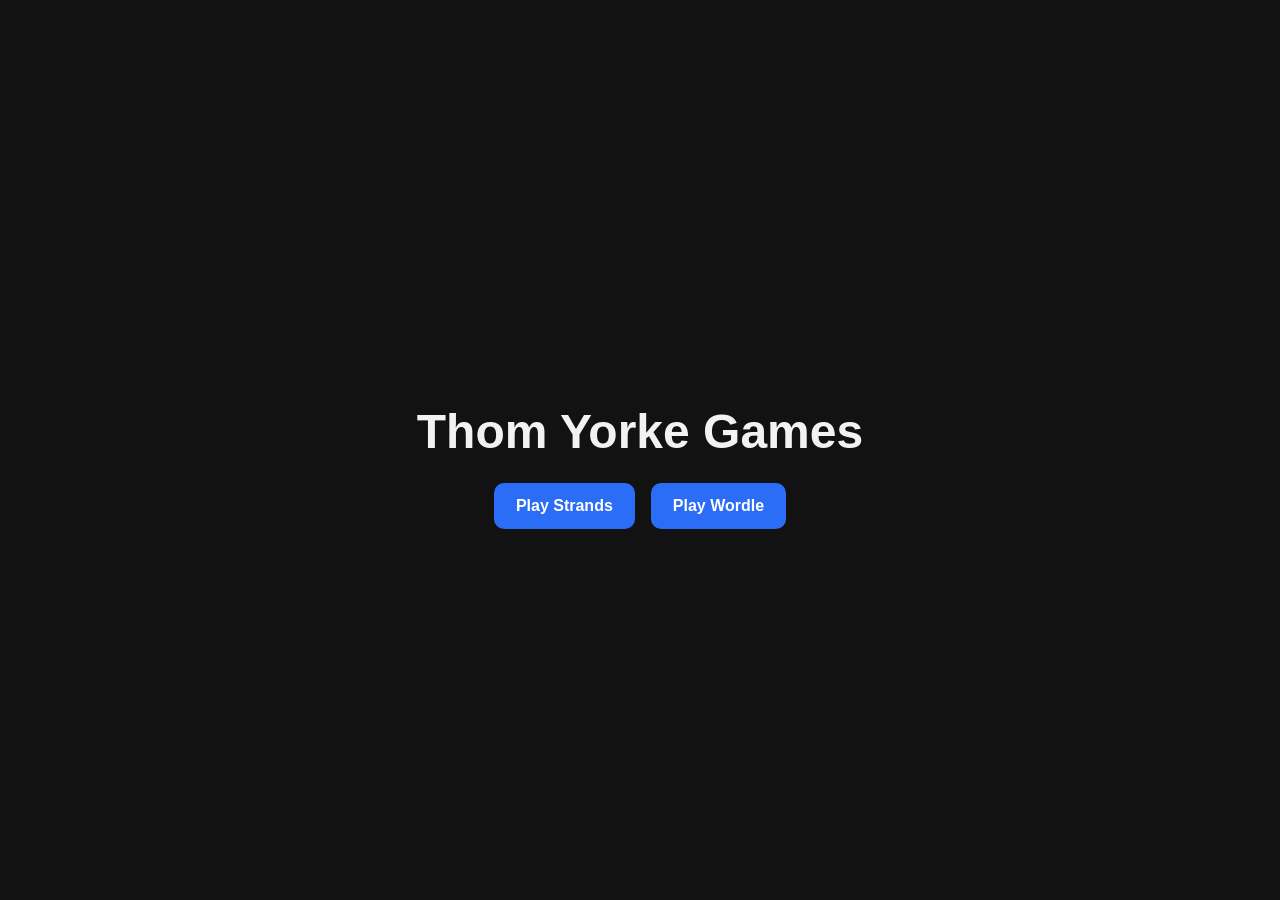
==== index.html @ ac0dcee9 "added an index as main menu" ====
<!DOCTYPE html>
<html lang="en">
  <head>
    <meta charset="UTF-8" />
    <meta name="viewport" content="width=device-width, initial-scale=1.0" />
    <title>Thom Yorke Games</title>
    <style>
      body {
        margin: 0;
        min-height: 100vh;
        display: flex;
        align-items: center;
        justify-content: center;
        background: #121212;
        color: #f2f2f2;
        font-family: Arial, sans-serif;
      }

      .container {
        text-align: center;
        width: min(90vw, 600px);
      }

      h1 {
        margin-bottom: 20px;
        font-size: clamp(2rem, 5vw, 3rem);
      }

      .buttons {
        display: flex;
        flex-wrap: wrap;
        gap: 16px;
        justify-content: center;
        margin-top: 24px;
      }

      a {
        display: inline-block;
        text-decoration: none;
        background: #2b6df6;
        color: white;
        padding: 14px 22px;
        border-radius: 10px;
        font-weight: bold;
        transition: transform 0.15s ease, opacity 0.15s ease;
      }

      a:hover {
        transform: translateY(-1px);
        opacity: 0.95;
      }
    </style>
  </head>
  <body>
    <div class="container">
      <h1>Thom Yorke Games</h1>
      <div class="buttons">
        <a href="strands/strands.html">Play Strands</a>
        <a href="wordle/wordle.html">Play Wordle</a>
      </div>
    </div>
  </body>
</html>
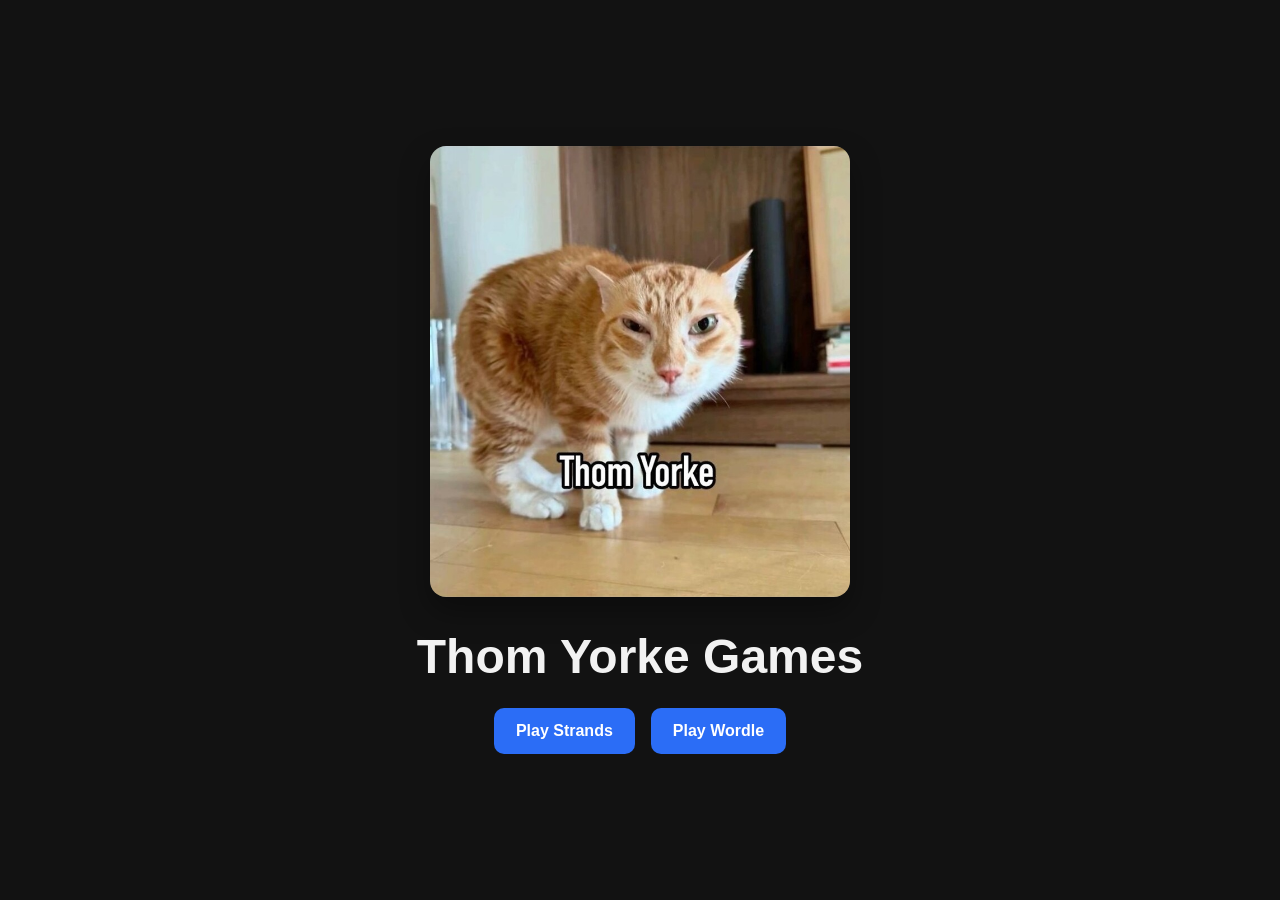
==== commit b7f60dbe: "added the star of the show" ====
--- a/index.html
+++ b/index.html
@@ -18,7 +18,15 @@
 
       .container {
         text-align: center;
-        width: min(90vw, 600px);
+        width: min(90vw, 700px);
+      }
+
+      .cover {
+        width: min(100%, 420px);
+        border-radius: 16px;
+        display: block;
+        margin: 0 auto 20px;
+        box-shadow: 0 14px 30px rgba(0, 0, 0, 0.35);
       }
 
       h1 {
@@ -53,6 +61,7 @@
   </head>
   <body>
     <div class="container">
+      <img class="cover" src="material/thom_yorke.jpg" alt="Thom Yorke Games cover" />
       <h1>Thom Yorke Games</h1>
       <div class="buttons">
         <a href="strands/strands.html">Play Strands</a>
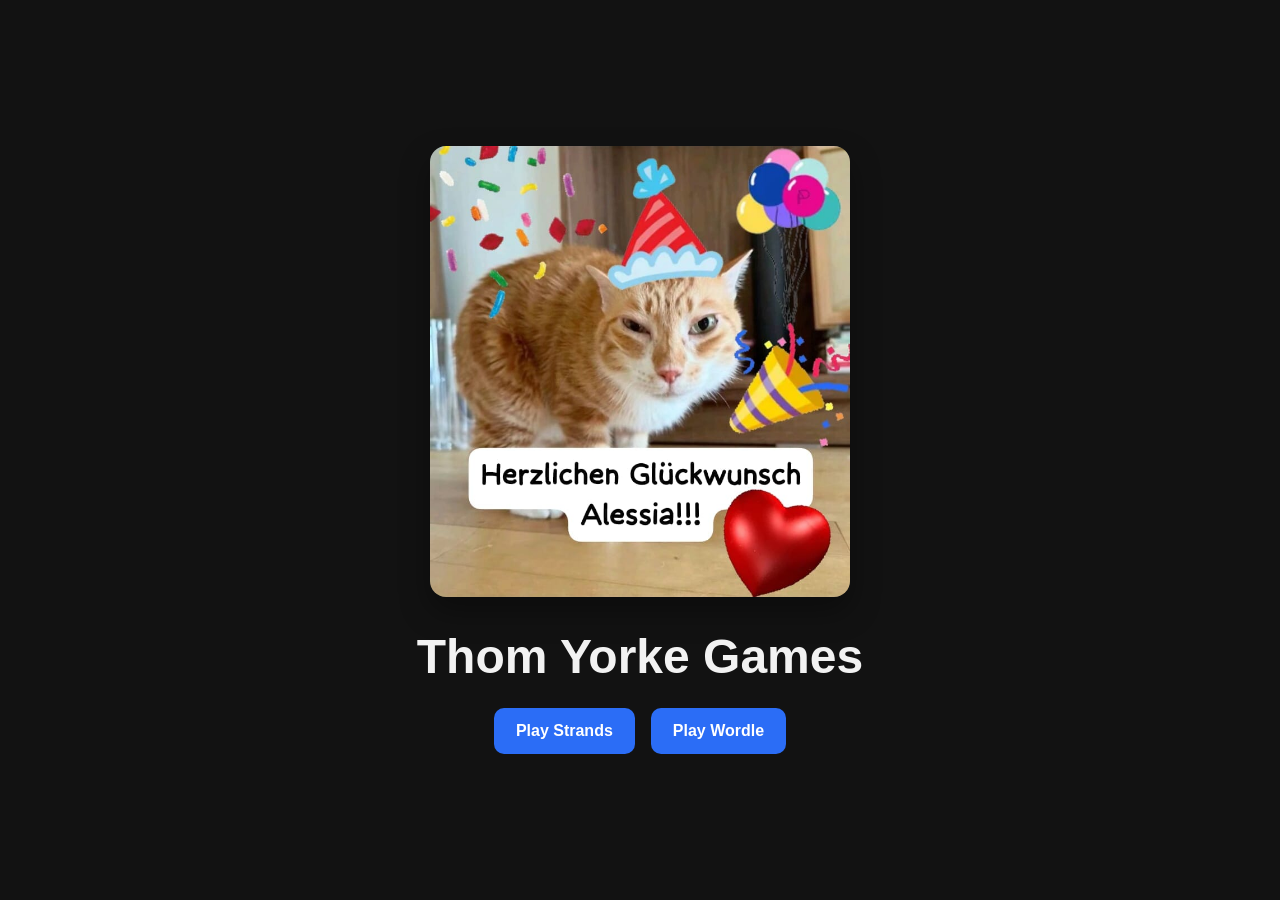
==== commit 14be22bd: "thom yorke feiert alessias geburtstag" ====
--- a/index.html
+++ b/index.html
@@ -61,7 +61,7 @@
   </head>
   <body>
     <div class="container">
-      <img class="cover" src="material/thom_yorke.jpg" alt="Thom Yorke Games cover" />
+      <img class="cover" src="material/thom_yorke_geburtstagsedition.jpeg" alt="Thom Yorke Games cover" />
       <h1>Thom Yorke Games</h1>
       <div class="buttons">
         <a href="strands/strands.html">Play Strands</a>
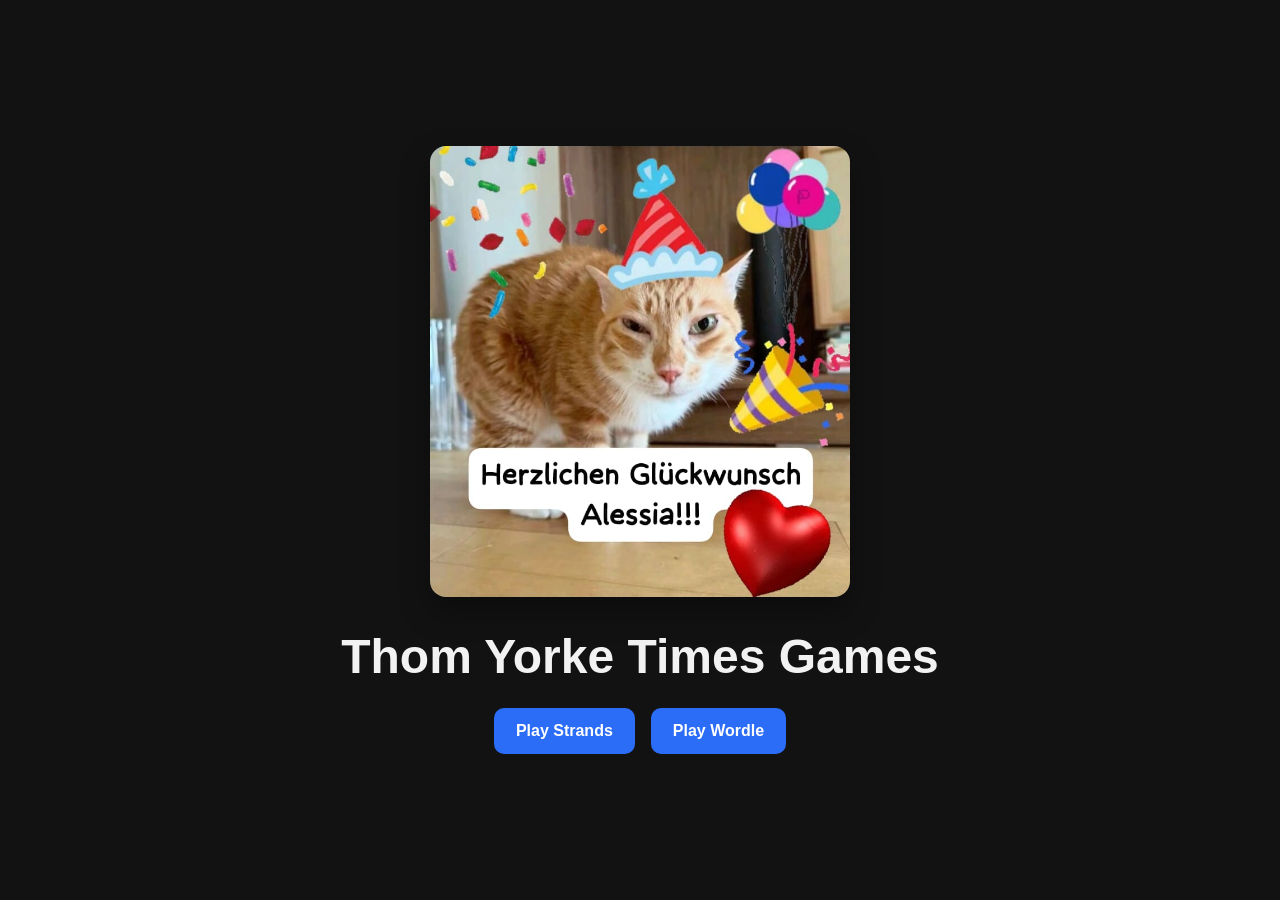
==== commit 90cf04d9: "added times" ====
--- a/index.html
+++ b/index.html
@@ -62,7 +62,7 @@
   <body>
     <div class="container">
       <img class="cover" src="material/thom_yorke_geburtstagsedition.jpeg" alt="Thom Yorke Games cover" />
-      <h1>Thom Yorke Games</h1>
+      <h1>Thom Yorke Times Games</h1>
       <div class="buttons">
         <a href="strands/strands.html">Play Strands</a>
         <a href="wordle/wordle.html">Play Wordle</a>
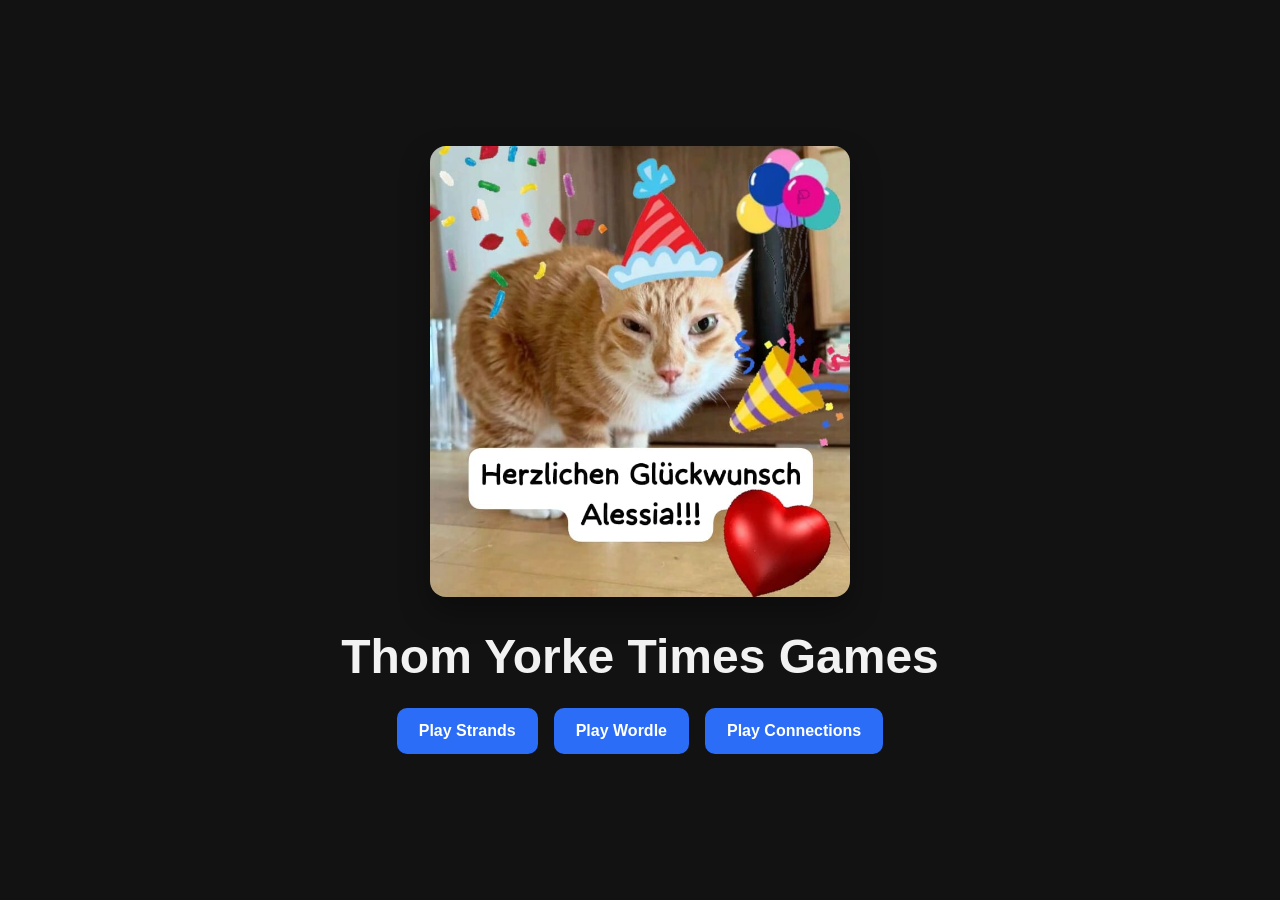
==== commit ec8f7d9a: "beginning on connections" ====
--- a/index.html
+++ b/index.html
@@ -66,6 +66,7 @@
       <div class="buttons">
         <a href="strands/strands.html">Play Strands</a>
         <a href="wordle/wordle.html">Play Wordle</a>
+        <a href="connections/connections.html">Play Connections</a>
       </div>
     </div>
   </body>
